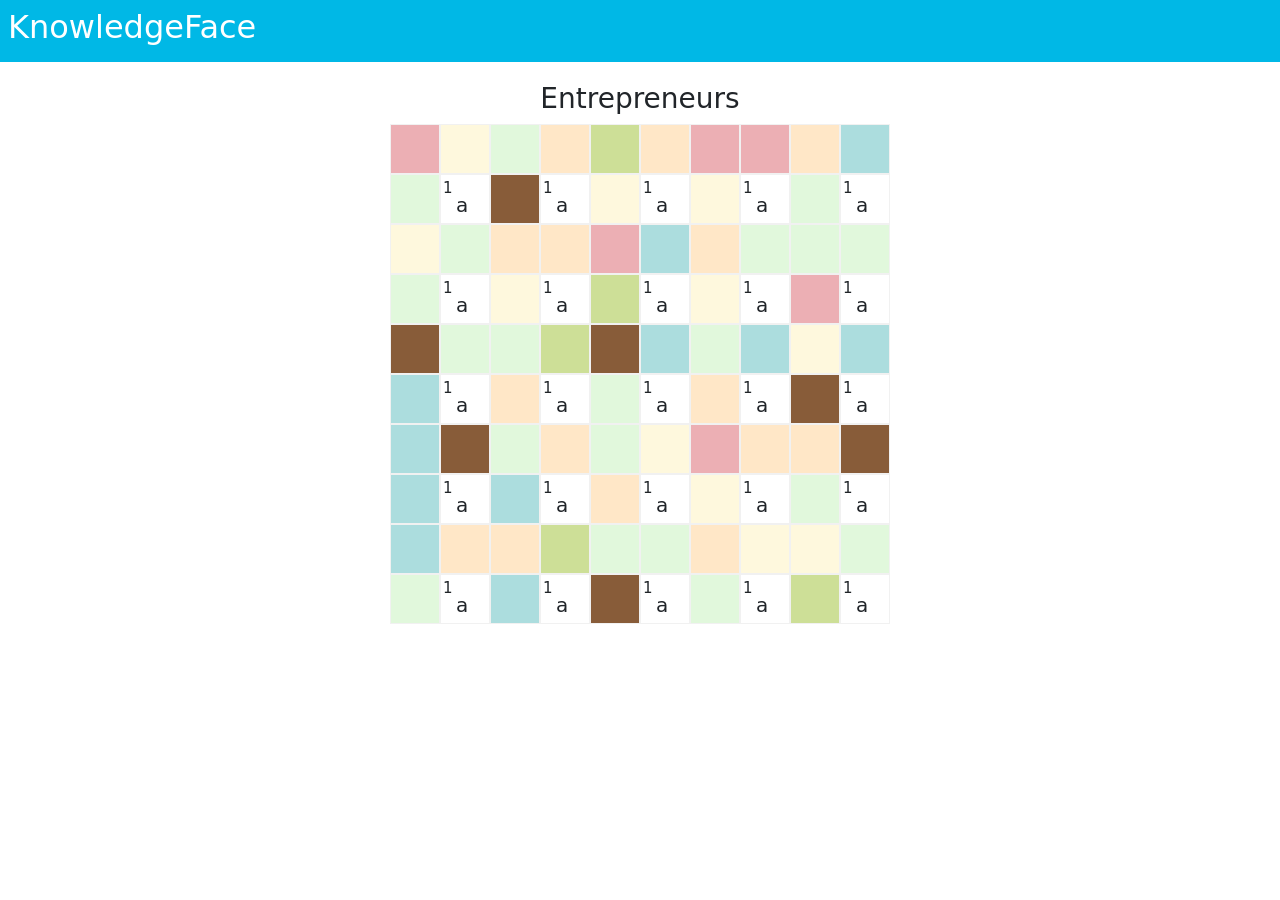
==== home.html @ 6c3a8bac "First Commit" ====
<!DOCTYPE html>
<html>
    <head>
        <title>KRC</title>
        <link rel="stylesheet" href="home.css" type="text/css">
  <meta charset="utf-8">
  <meta name="viewport" content="width=device-width, initial-scale=1">
  <link href="https://cdn.jsdelivr.net/npm/bootstrap@5.1.2/dist/css/bootstrap.min.css" rel="stylesheet">
  <script src="https://cdn.jsdelivr.net/npm/bootstrap@5.1.2/dist/js/bootstrap.bundle.min.js"></script>
    </head>
    <body>
        <div class="header container-fluid p-2 text-white" >
            <h2>KnowledgeFace</h2>
        </div>
        <div id="puzzle" >
            <div id="title"  style="margin: auto;">
                <center><h3>Entrepreneurs</h3></center>
            </div>
            <div id="box-container" style="margin: auto;">

            </div>
        </div>
      
    </body>
    <script type="text/javascript">
        var rows=10;
        var cols=10;
        var boxContainer=document.getElementById("box-container");
        var colors=["#ffe7c7","#acddde","#e1f8dc","#fef8dd","#ecafb4","#cddf97","#885c39"];
        boxContainer.style.width="500px";
        boxContainer.style.height="500px";
        for(var i=0;i<rows;i++)
        {
            let rowdiv=document.createElement("div");
            //rowdiv.style.border="1px solid #f3f3f3";
            rowdiv.style.display="flex";   
        for(var j=0;j<cols;j++)
        {
            let coldiv=document.createElement("div");
            let span=document.createElement("span");
            span.style.fontSize="15px";
            span.style.position="absolute";
            span.style.left="2px";
            span.style.top="2px";
            coldiv.style.border="1px solid #f1f1f1";
            coldiv.style.width=(boxContainer.style.width.slice(0,3)/cols)+"px";
            coldiv.style.height=(boxContainer.style.height.slice(0,3)/rows)+"px";
            if(i%2 == 0 || j%2 == 0)
            {
                coldiv.style.backgroundColor=colors[Math.floor((Math.random() * 7) + 0)];
            }
            else 
            {
            coldiv.innerText="a";
            span.innerText="1";
            }
            coldiv.style.fontSize="20px";
            coldiv.style.position="relative";
            coldiv.style.padding="15px";
            
            coldiv.appendChild(span);
            rowdiv.appendChild(coldiv);
        }
        boxContainer.appendChild(rowdiv);
        }
    </script>
</html>
---- home.css ----
.header
{
/* box-shadow: 0px 10px #f3f3f3; */
background-color: #00b8e6;
}
.rows
{
    display: flex;

}
#box-container
{

}
#puzzle
{
    padding-top: 20px;
}
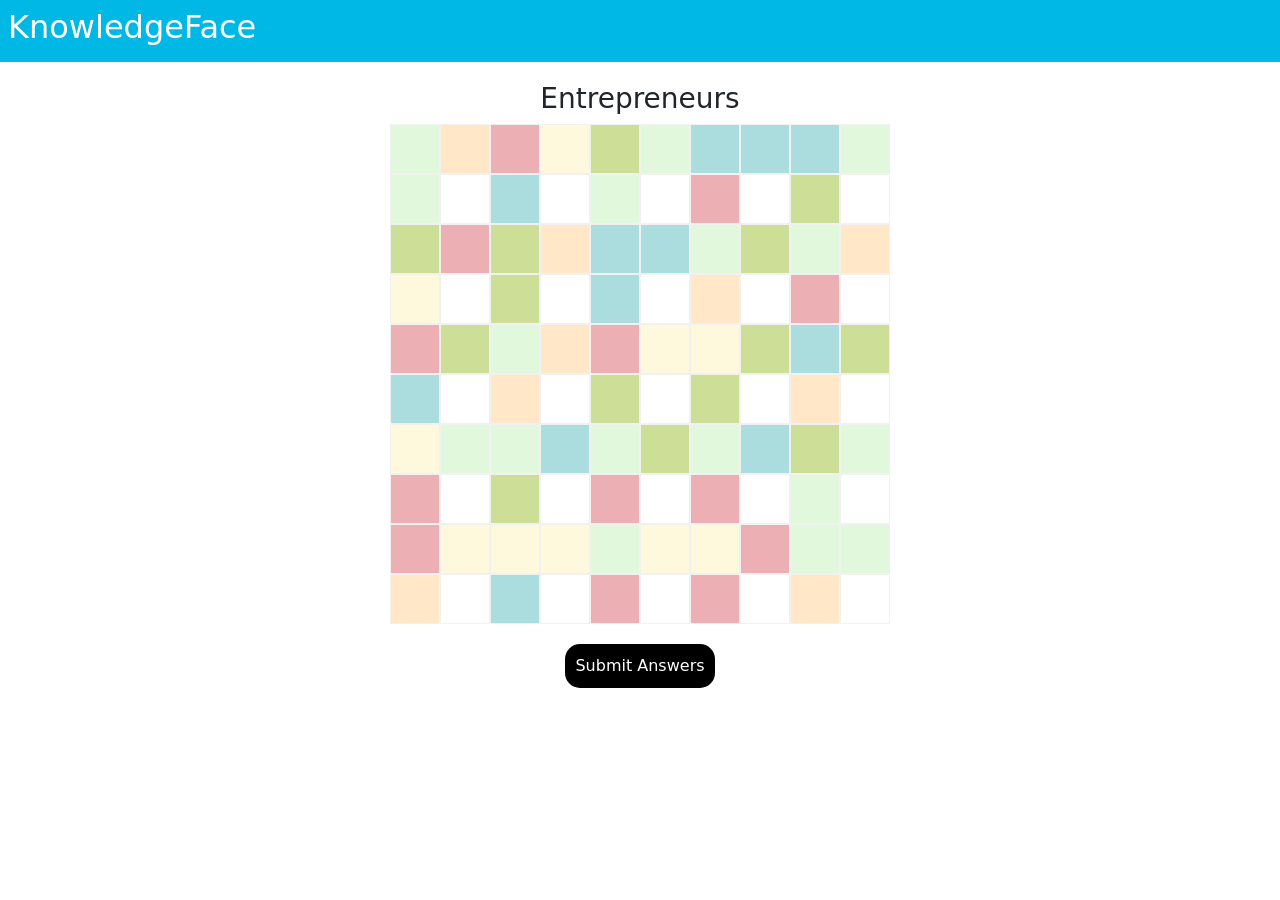
==== commit 3d094a5d: "Second commit" ====
--- a/home.html
+++ b/home.html
@@ -8,17 +8,17 @@
   <link href="https://cdn.jsdelivr.net/npm/bootstrap@5.1.2/dist/css/bootstrap.min.css" rel="stylesheet">
   <script src="https://cdn.jsdelivr.net/npm/bootstrap@5.1.2/dist/js/bootstrap.bundle.min.js"></script>
     </head>
-    <body>
-        <div class="header container-fluid p-2 text-white" >
+    <body style="padding: 0;">
+        <div class="header  p-2 text-white" >
             <h2>KnowledgeFace</h2>
         </div>
         <div id="puzzle" >
             <div id="title"  style="margin: auto;">
                 <center><h3>Entrepreneurs</h3></center>
             </div>
-            <div id="box-container" style="margin: auto;">
+            <form id="box-container" style="margin: auto;">
 
-            </div>
+            </form>
         </div>
       
     </body>
@@ -26,7 +26,7 @@
         var rows=10;
         var cols=10;
         var boxContainer=document.getElementById("box-container");
-        var colors=["#ffe7c7","#acddde","#e1f8dc","#fef8dd","#ecafb4","#cddf97","#885c39"];
+        var colors=["#ffe7c7","#acddde","#e1f8dc","#fef8dd","#ecafb4","#cddf97"];
         boxContainer.style.width="500px";
         boxContainer.style.height="500px";
         for(var i=0;i<rows;i++)
@@ -36,32 +36,51 @@
             rowdiv.style.display="flex";   
         for(var j=0;j<cols;j++)
         {
-            let coldiv=document.createElement("div");
+            let coldiv=document.createElement("input");
             let span=document.createElement("span");
             span.style.fontSize="15px";
             span.style.position="absolute";
             span.style.left="2px";
             span.style.top="2px";
+            
             coldiv.style.border="1px solid #f1f1f1";
             coldiv.style.width=(boxContainer.style.width.slice(0,3)/cols)+"px";
             coldiv.style.height=(boxContainer.style.height.slice(0,3)/rows)+"px";
             if(i%2 == 0 || j%2 == 0)
             {
-                coldiv.style.backgroundColor=colors[Math.floor((Math.random() * 7) + 0)];
+                coldiv.style.backgroundColor=colors[Math.floor((Math.random() * 6) + 0)];
             }
             else 
             {
-            coldiv.innerText="a";
+            coldiv.value="";
             span.innerText="1";
+            coldiv.setAttribute("required","true");
             }
             coldiv.style.fontSize="20px";
             coldiv.style.position="relative";
             coldiv.style.padding="15px";
-            
             coldiv.appendChild(span);
+            coldiv.setAttribute("class","colbox");
+            coldiv.setAttribute("maxlength","1");
+            coldiv.setAttribute("minlength","1");
+            coldiv.contentEditable="true";
             rowdiv.appendChild(coldiv);
+
         }
         boxContainer.appendChild(rowdiv);
         }
+        center=document.createElement("center");
+        button=document.createElement("button");
+        center.appendChild(button);
+        button.innerText="Submit Answers";
+        button.style.margin="20px 0px";
+        button.style.backgroundColor="black";
+        button.style.color="white";
+        button.style.border="none";
+        button.style.padding="10px";
+        button.style.borderRadius="15px";
+        button.setAttribute("type","submit");
+        boxContainer.appendChild(center);
+
     </script>
 </html>
--- a/home.css
+++ b/home.css
@@ -1,7 +1,18 @@
+@media screen and (max-width:768px)
+{
+    
 .header
 {
 /* box-shadow: 0px 10px #f3f3f3; */
 background-color: #00b8e6;
+width: 100%;
+}
+}
+.header
+{
+/* box-shadow: 0px 10px #f3f3f3; */
+background-color: #00b8e6;
+width: 100%;
 }
 .rows
 {
